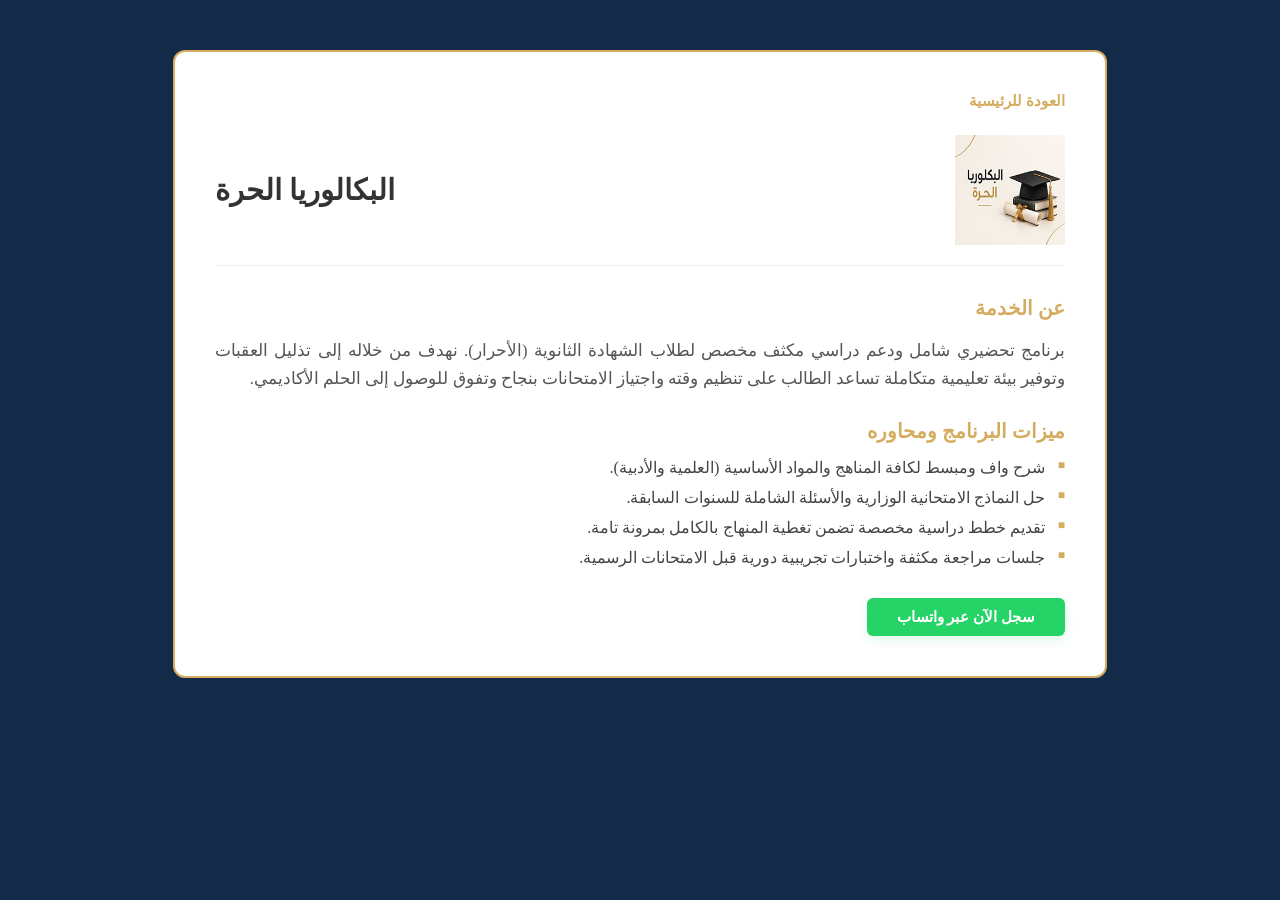
==== b.html @ c6a7dbd3 "Add files via upload" ====
<!DOCTYPE html>
<html lang="ar" dir="rtl">
<head>
    <meta charset="UTF-8">
    <meta name="viewport" content="width=device-width, initial-scale=1.0">
    <title>البكالوريا الحرة - مركز ELC</title>
    <!-- رابط ملف الـ CSS المشترك والموحد -->
    <link rel="stylesheet" href="style.css"> 
</head>
<body>
    <!-- نفس الـ id لتطبيق التنسيق الذهبي فوراً وبدون تكرار الأكواد -->
    <div class="service-details-page" id="f2f">
        
        <!-- زر العودة لصفحة الـ index الرئيسية -->
        <a href="index.html" class="back-link">العودة للرئيسية</a>
        
        <header class="page-header">
            <h1>البكالوريا الحرة</h1>
            <!-- مسار صورة البكالوريا الحرة المعتمد في موقعك -->
            <img src="image/b.jpg" alt="البكالوريا الحرة">
        </header>

        <section class="page-content">
            <h2>عن الخدمة</h2>
            <p>برنامج تحضيري شامل ودعم دراسي مكثف مخصص لطلاب الشهادة الثانوية (الأحرار). نهدف من خلاله إلى تذليل العقبات وتوفير بيئة تعليمية متكاملة تساعد الطالب على تنظيم وقته واجتياز الامتحانات بنجاح وتفوق للوصول إلى الحلم الأكاديمي.</p>
            
            <h2>ميزات البرنامج ومحاوره</h2>
            <ul>
                <li>شرح واف ومبسط لكافة المناهج والمواد الأساسية (العلمية والأدبية).</li>
                <li>حل النماذج الامتحانية الوزارية والأسئلة الشاملة للسنوات السابقة.</li>
                <li>تقديم خطط دراسية مخصصة تضمن تغطية المنهاج بالكامل بمرونة تامة.</li>
                <li>جلسات مراجعة مكثفة واختبارات تجريبية دورية قبل الامتحانات الرسمية.</li>
            </ul>
        </section>

        <footer class="page-footer">
            <!-- رابط الواتساب الدولي لسوريا مع رسالة مخصصة للبكالوريا الحرة -->
            <a href="https://wa.meً%20مركز%20ELC،%20أود%20الاستفسار%20والتسجيل%20في%20برنامج%20البكالوريا%20الحرة" target="_blank" class="whatsapp-btn">سجل الآن عبر واتساب</a>
        </footer>
    </div>
</body>
</html>
---- style.css ----
html{
    background-color: #142b4a;
}
body{
    direction: rtl;
}
nav ul{
    width: 900px;
    height: 70px;
    margin: 20px 20px;
    justify-content: flex-start;
    color: aliceblue;
    display: flex;
    list-style: none;
    gap: 25px;
    text-align: right;
    align-items: center;
    font-size: 24px;
    border-radius: 15px;
    padding: 0 35px 0 25px;
    flex-direction: row;
    list-style: none;
}
/* استهداف الروابط داخل القائمة مباشرة لإزالة الخط وجعلها بيضاء */
nav ul a {
    color: #ffffff !important; /* إجبار اللون على البقاء أبيض */
    text-decoration: none !important; /* إجبار إزالة الخط السفلي */
    font-size: 24px;
    font-weight: 500;
    transition: color 0.3s ease;
}

/* يضمن بقاء اللون أبيض حتى لو ضغط المستخدم على الكلمة سابقاً */
nav ul a:visited, 
nav ul a:link, 
nav ul a:active {
    color: #ffffff !important;
    text-decoration: none !important;
}

/* تأثير الهوفر: تحويل لون الكلمة إلى الذهبي فوراً عند تمرير الماوس */
nav ul a:hover {
    color: #d5ad60 !important; /* اللون الذهبي الخاص بك مجبر */
    text-decoration: none !important;
}

nav ul img{
    width: 90px;
    height: 60px;
}
.container{
    display: flex;
    justify-content: center;
    align-items: center;
    gap: 20px;
    margin: 30px auto;
    width: max-content;
}
.herosec {
    background-image: url(/image/p1.png);
    background-size: 100% 100%;
    height: 250px;
    color: aliceblue;
    width: 1300px;
    border-top: #d5ad60 solid 2px;
    padding: 15px;
    border-radius: 5px;
    margin-bottom: 20px;
    
    /* هذا الجزء هو المسؤول عن جعل h1 و h2 تحت بعضهما */
    display: flex;
    flex-direction: column; 
    
}
.main h1{
    text-align: center;
    align-items: center;
}
.container img{
    width: 600px;
    height: 300px;
}
.about{
    margin-top: 20px;
    padding: 10px;
    margin-bottom: 10px;
}
.about h2{
    font-size: 30px;
}
.about h2,
.about h3{
    color: #d5ad60;
}
/* الحاوية الرئيسية للخدمات */
/* تنسيق القسم الرئيسي */
.service {
    margin-top: 20px;
    padding: 60px 20px;
    direction: rtl;
    
    display: grid;
    /* توزيع 3 كروت في السطر للشاشات الكبيرة وكارتين للشاشات المتوسطة */
    grid-template-columns: repeat(auto-fit, minmax(350px, 1fr)); 
    gap: 25px;
    width: 90%;
    margin: 0 auto;
}

/* عنوان خدماتنا الرئيسي */
.service .ser {
    grid-column: 1 / -1;
    text-align: center;
    color: #0f2340; /* لون كحلي غامق فخم متناسق مع تصميم معهد ELC */
    font-size: 2.2rem;
    font-weight: 700;
    margin-bottom: 35px;
    color: #d5ad60;
}

/* التنسيق الأفقي الدقيق للكرت */
.card {
    background-color: #f3f3f3;
    border-radius: 12px;
    border: #d5ad60 solid 1px;
    overflow: hidden;
    /* ظل خفيف وناعم جداً مثل الصورة */
    box-shadow: 0 4px 15px rgba(0, 0, 0, 0.03); 
    display: flex;
    flex-direction: row; /* النص على اليمين والصورة على اليسار */
    justify-content: space-between;
    align-items: stretch;
    
    transition: transform 0.3s ease, box-shadow 0.3s ease;
}

/* حاوية المحتوى النصي الداخلي */
.card-content {
    flex: 1;
    padding: 25px 20px 20px 20px;
    display: flex;
    flex-direction: column;
    justify-content: space-between; /* يدفع زر التفاصيل للأسفل دائماً */
}

/* ترتيب الجزء العلوي للكرت (العنوان والأيقونة بجانب بعضهما) */
.card-header {
    display: flex;
    justify-content: space-between;
    align-items: flex-start;
    gap: 12px;
    margin-bottom: 8px;
}

/* تنسيق اسم الدورة */
.card-content h2 {
    font-size: 1.1rem;
    color: #0f2340; /* كحلي داكن */
    font-weight: 700;
    margin: 0;
    text-align: right;
    line-height: 1.4;
}

/* تنسيق الأيقونة الدائرية الذهبية */
.card-content .icon {
    width: 42px;
    height: 42px;
    background-color: #d5ad60; /* اللون الذهبي الخاص بك */
    color: #ffffff;
    border-radius: 50%; /* شكل دائري كامل */
    display: flex;
    align-items: center;
    justify-content: center;
    font-size: 1.2rem;
    flex-shrink: 0; /* منع انضغاط الدائرة */
    box-shadow: 0 4px 10px rgba(213, 173, 96, 0.2);
}

/* تنسيق النص والوصف القصير أسفل العنوان */
.card-content .desc {
    font-size: 0.88rem;
    color: #666666; /* لون رمادي ناعم ونظيف للمتن */
    margin: 0 0 20px 0;
    text-align: right;
    line-height: 1.6;
}

/* زر "التفاصيل ←" البسيط المتطابق مع الصورة */
.card-content .more-btn {
    align-self: flex-start; /* محاذاة الزر لليمين */
    color: #d5ad60; /* لون ذهبي */
    text-decoration: none;
    font-size: 0.85rem;
    font-weight: 700;
    transition: transform 0.2s ease, opacity 0.2s ease;
}

/* حركة بسيطة للسهم عند تمرير الماوس فوق زر التفاصيل */
.card-content .more-btn:hover {
    opacity: 0.8;
    transform: translateX(-3px); /* تحريك النص قليلاً جهة اليمين لإعطاء تأثير حركي ناعم */
}

/* تنسيق الصورة في الطرف الأيسر */
.card img {
    width: 100px; /* تم تصغير العرض من 125px إلى 100px لتصبح أصغر وأرتب */
    height: auto; /* ترك الارتفاع يتحدد تلقائياً لكي لا تتماشى أو تتشوه الصورة */
    max-height: 120px; /* وضع حد أقصى للارتفاع لضمان تناسق كل الكروت */
    object-fit: contain; /* السطر السحري: يضمن ظهور الصورة كاملة 100% بدون أي قص */
    align-self: center; /* لتوسط الصورة عمودياً في الطرف الأيسر */
    margin-left: 15px; /* مسافة بسيطة بين الصورة وحافة الكرت اليسرى */
    flex-shrink: 0; /* يمنع انضغاط الصورة نهائياً عند صغر حجم الشاشة */
}

/* تأثير التمرير (Hover) على الكرت بالكامل */
.card:hover {
    transform: translateY(-4px);
    box-shadow: 0 8px 25px rgba(15, 35, 64, 0.06);
}
/*تنسق الايقونات وقسم التواصل*/
/* تنسيق قسم تواصل معنا الرئيسي */
#contact {
    
    padding: 60px 20px;
    direction: rtl;
    text-align: center;
}

/* تنسيق الحاوية الداخلية */
#contact .cont {
    max-width: 600px;
    margin: 0 auto;
}

/* تنسيق العنوان الرئيسي "تواصل معنا" باللون الذهبي وبدون خط سفلي */
#contact h2 {
    color: #d5ad60; /* اللون الذهبي الخاص بك */
    font-size: 2.2rem;
    font-weight: 700;
    margin-bottom: 35px;
    display: inline-block;
}

/* حاوية الأيقونات لتوزيعها بشكل أفقي متناسق */
.icon-link-container {
    display: flex;
    justify-content: center;
    align-items: center;
    gap: 25px; /* المسافة بين الأيقونات */
    margin-top: 10px;
}

/* التنسيق المودرن لكل أيقونة تواصل */
.icon-link {
    display: flex;
    align-items: center;
    justify-content: center;
    width: 55px;
    height: 55px;
    background-color: #f1f4f8; /* خلفية ناعمة */
    color: #d5ad60; /* لون الأيقونة ذهبي */
    border: 1.5px solid rgba(213, 173, 96, 0.2); 
    border-radius: 50%; /* شكل دائري */
    font-size: 1.4rem; 
    text-decoration: none; /* يضمن عدم وجود أي خط تحت الأيقونة */
    transition: all 0.3s cubic-bezier(0.16, 1, 0.3, 1); 
}

/* تأثير التمرير (Hover) فوق الأيقونة */
.icon-link:hover {
    transform: translateY(-5px); 
    background-color: #d5ad60; /* تمتلئ الخلفية باللون الذهبي */
    color: #ffffff; /* تتحول الأيقونة للأبيض */
    box-shadow: 0 10px 20px rgba(213, 173, 96, 0.25); 
    border-color: #d5ad60;
}
#f2f.service-details-page {
    max-width: 850px;
    margin: 50px auto;
    background-color: #ffffff;
    border-radius: 12px;
    border: #d5ad60 solid 2px; /* الحد الذهبي المطابق للكروت */
    box-shadow: 0 4px 20px rgba(0, 0, 0, 0.04);
    padding: 40px;
}

/* زر العودة للرئيسية */
#f2f .back-link {
    display: inline-block;
    color: #d5ad60;
    text-decoration: none;
    font-weight: 600;
    font-size: 0.95rem;
    margin-bottom: 25px;
    transition: transform 0.2s ease;
}

#f2f .back-link:hover {
    transform: translateX(5px); /* حركة بسيطة لليمين تماشيًا مع اتجاه الـ RTL */
}

/* تنسيق الهيدر الداخلي (العنوان والصورة) */
#f2f .page-header {
    display: flex;
    flex-direction: column-reverse; /* ترتيب مناسب للموبايل تلقائياً */
    gap: 25px;
    margin-bottom: 30px;
    padding-bottom: 20px;
    border-bottom: 1px solid #eeeeee;
}

/* الترتيب الأفقي الفخم على الشاشات الكبيرة (الكمبيوتر) */
@media (min-width: 768px) {
    #f2f .page-header {
        flex-direction: row-reverse; /* العنوان يمين والصورة يسار */
        align-items: center;
        justify-content: space-between;
    }
}

#f2f .page-header h1 {
    color: #333333;
    font-size: 1.8rem;
    font-weight: 700;
    margin: 0;
    text-align: right;
}

/* تنسيق الصورة لتظهر بالكامل وبحجم أصغر مرتب */
#f2f .page-header img {
    width: 110px;
    height: 110px;
    object-fit: contain; /* تظهر كاملة بدون أي قص */
    flex-shrink: 0;
}

/* تنسيق الفقرات والعناوين الداخلية */
#f2f .page-content h2 {
    color: #d5ad60; /* العناوين الداخلية باللون الذهبي الخاص بك */
    font-size: 1.25rem;
    font-weight: 600;
    margin: 25px 0 10px 0;
    text-align: right;
}

#f2f .page-content p {
    color: #555555;
    font-size: 1.05rem;
    text-align: justify;
    line-height: 1.7;
}

/* تنسيق قائمة المحاور المنقطة بشكل مودرن */
#f2f .page-content ul {
    list-style: none;
    padding: 0;
    margin: 15px 0 0 0;
}

#f2f .page-content ul li {
    position: relative;
    padding-right: 20px;
    margin-bottom: 10px;
    font-size: 1.02rem;
    color: #444444;
    text-align: right;
}

/* استبدال النقطة التقليدية بمربع ذهبي صغير وأنيق */
#f2f .page-content ul li::before {
    content: "■";
    position: absolute;
    right: 0;
    top: 0;
    color: #d5ad60;
    font-size: 0.75rem;
}

/* تنسيق فوتر الصفحة وزر الواتساب */
#f2f .page-footer {
    margin-top: 30px;
    text-align: right;
}

#f2f .whatsapp-btn {
    display: inline-block;
    background-color: #25d366; /* الأخضر الرسمي للواتساب */
    color: #ffffff !important; /* إجبار النص على اللون الأبيض */
    text-decoration: none !important;
    padding: 10px 30px;
    border-radius: 6px;
    font-weight: 600;
    font-size: 0.95rem;
    box-shadow: 0 4px 12px rgba(37, 211, 102, 0.15);
    transition: background-color 0.2s ease, transform 0.2s ease;
}

#f2f .whatsapp-btn:hover {
    background-color: #20ba5a;
    transform: translateY(-2px);
}
/* ==========================================================================
   كود CSS الموحد لصفحات تفاصيل الخدمات (الكبار، الأطفال، وباقي الخدمات)
   ========================================================================== */

/* الحاوية الكبيرة المخصصة لجميع الصفحات الفرعية بفضل الـ id الموحد f2f */
#f2f.service-details-page {
    max-width: 850px;
    margin: 50px auto;
    background-color: #ffffff;
    border-radius: 12px;
    /* الحد الذهبي الفخم المتناسق مع كروت الصفحة الرئيسية */
    border: #d5ad60 solid 2px; 
    box-shadow: 0 4px 20px rgba(0, 0, 0, 0.04);
    padding: 40px;
}

/* تنسيق زر العودة للرئيسية */
#f2f .back-link {
    display: inline-block;
    color: #d5ad60;
    text-decoration: none;
    font-weight: 600;
    font-size: 0.95rem;
    margin-bottom: 25px;
    transition: transform 0.2s ease;
}

#f2f .back-link:hover {
    transform: translateX(5px); /* حركة تفاعلية جهة اليمين */
}

/* تنسيق الهيدر الداخلي (العنوان والصورة بجانب بعضهما) */
#f2f .page-header {
    display: flex;
    flex-direction: column-reverse; /* ترتيب عمودي ذكي للموبايل */
    gap: 25px;
    margin-bottom: 30px;
    padding-bottom: 20px;
    border-bottom: 1px solid #eeeeee; /* خط فاصل ناعم */
}

/* الترتيب الأفقي الفخم على الشاشات الكبيرة (الكمبيوتر والتابلت) */
@media (min-width: 768px) {
    #f2f .page-header {
        flex-direction: row-reverse; /* العنوان يمين والصورة يسار */
        align-items: center;
        justify-content: space-between;
    }
}

/* تنسيق عنوان الدورة الرئيسي */
#f2f .page-header h1 {
    color: #333333;
    font-size: 1.8rem;
    font-weight: 700;
    margin: 0;
    text-align: right;
}

/* تنسيق الصورة لتظهر كاملة وبحجم مرتب دون أن تُقص */
#f2f .page-header img {
    width: 110px;
    height: 110px;
    object-fit: contain; /* السطر السحري لظهور الصورة كاملة 100% */
    flex-shrink: 0;
}

/* تنسيق العناوين الداخلية للفقرات */
#f2f .page-content h2 {
    color: #d5ad60; /* اللون الذهبي الخاص بك */
    font-size: 1.25rem;
    font-weight: 600;
    margin: 25px 0 10px 0;
    text-align: right;
}

/* تنسيق النصوص والشرح */
#f2f .page-content p {
    color: #555555;
    font-size: 1.05rem;
    text-align: justify;
    line-height: 1.7;
}

/* تنسيق قائمة المحاور والرموز النقاطية */
#f2f .page-content ul {
    list-style: none;
    padding: 0;
    margin: 15px 0 0 0;
}

#f2f .page-content ul li {
    position: relative;
    padding-right: 20px;
    margin-bottom: 10px;
    font-size: 1.02rem;
    color: #444444;
    text-align: right;
}

/* استبدال النقطة التقليدية بمربع ذهبي صغير وأنيق */
#f2f .page-content ul li::before {
    content: "■";
    position: absolute;
    right: 0;
    top: 0;
    color: #d5ad60;
    font-size: 0.75rem;
}

/* تنسيق فوتر الصفحة وزر الواتساب */
#f2f .page-footer {
    margin-top: 30px;
    text-align: right;
}

#f2f .whatsapp-btn {
    display: inline-block;
    background-color: #25d366; /* الأخضر الرسمي للواتساب */
    color: #ffffff !important; /* إجبار النص على اللون الأبيض الدائم */
    text-decoration: none !important; /* إزالة أي خطوط تحت النص */
    padding: 10px 30px;
    border-radius: 6px;
    font-weight: 600;
    font-size: 0.95rem;
    box-shadow: 0 4px 12px rgba(37, 211, 102, 0.15);
    transition: background-color 0.2s ease, transform 0.2s ease;
}

#f2f .whatsapp-btn:hover {
    background-color: #20ba5a;
    transform: translateY(-2px); /* ارتفاع بسيط عند التمرير */
}
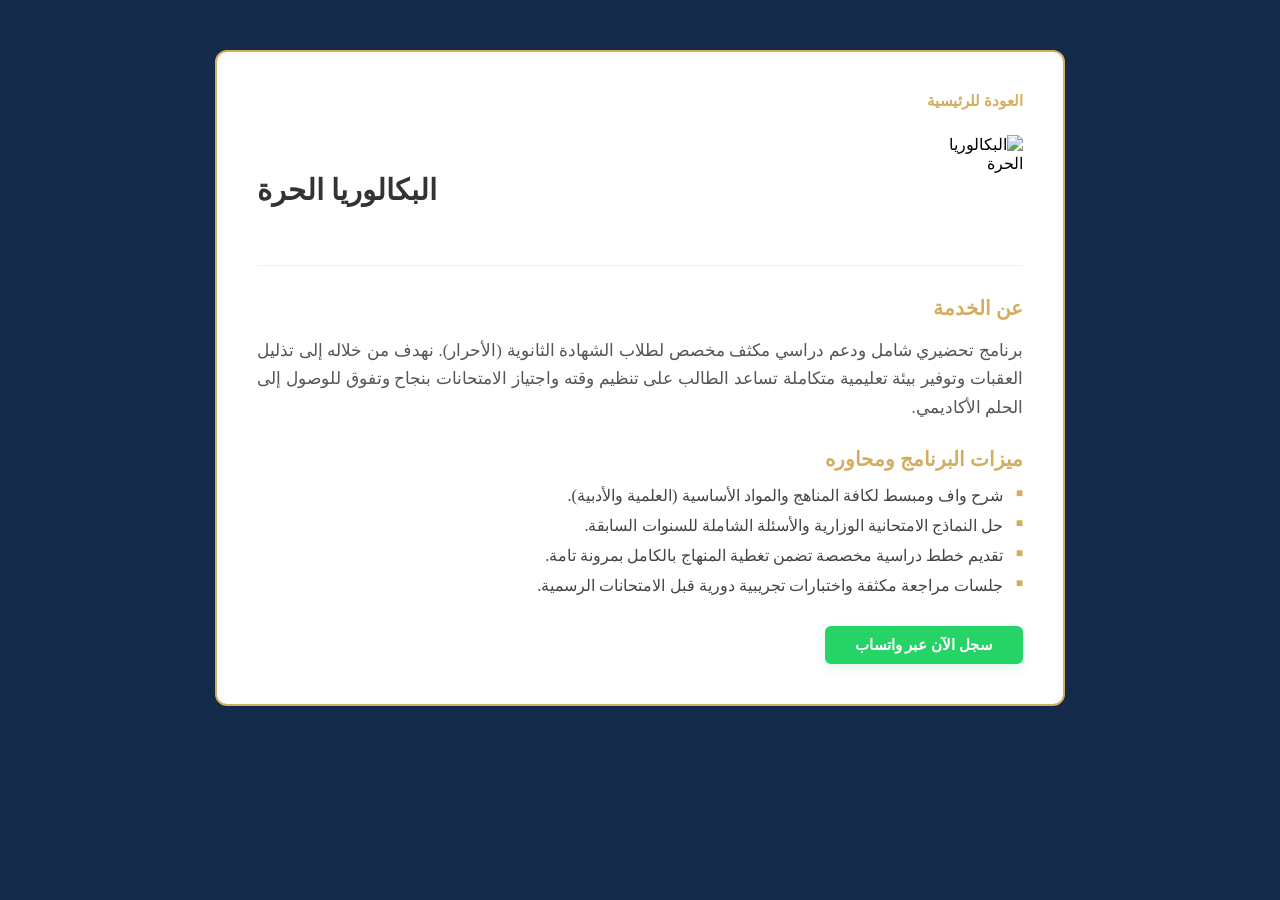
==== commit e4ab43fa: "fixcode" ====
--- a/b.html
+++ b/b.html
@@ -17,7 +17,7 @@
         <header class="page-header">
             <h1>البكالوريا الحرة</h1>
             <!-- مسار صورة البكالوريا الحرة المعتمد في موقعك -->
-            <img src="image/b.jpg" alt="البكالوريا الحرة">
+            <img src="https://github.com/subhia1997g-ux/ELC/blob/main/image/b.jpg?raw=true" alt="البكالوريا الحرة">
         </header>
 
         <section class="page-content">
--- a/style.css
+++ b/style.css
@@ -57,7 +57,7 @@
     width: max-content;
 }
 .herosec {
-    background-image: url(/image/p1.png);
+    background-image:linear-gradient(rgba(20, 30, 50, 0.4), rgba(20, 30, 50, 0.4)), url("https://github.com/subhia1997g-ux/ELC/blob/main/image/p1.png?raw=true");
     background-size: 100% 100%;
     height: 250px;
     color: aliceblue;
@@ -537,3 +537,266 @@
 
 
 
+
+
+/* =========================================================
+   Responsive adjustments for ELC
+   Added after reviewing the actual HTML structure.
+   Existing desktop styles above are retained and overridden
+   only where needed for smaller screens.
+   ========================================================= */
+
+*,
+*::before,
+*::after {
+    box-sizing: border-box;
+}
+
+img {
+    max-width: 100%;
+}
+
+/* Main navigation and hero: prevent fixed-width overflow */
+nav ul {
+    max-width: calc(100% - 32px);
+}
+
+.container {
+    width: calc(100% - 32px);
+    max-width: 1330px;
+}
+
+.herosec {
+    width: 100%;
+    min-width: 0;
+    min-height: 250px;
+    height: auto;
+    background-size: cover;
+    background-position: center;
+    overflow-wrap: anywhere;
+}
+
+.container img {
+    width: min(600px, 100%);
+    height: auto;
+}
+
+.service {
+    width: min(90%, 1400px);
+    grid-template-columns: repeat(3, minmax(0, 1fr));
+}
+
+#f2f.service-details-page {
+    width: calc(100% - 32px);
+    box-sizing: border-box;
+}
+
+/* Laptop and tablet */
+@media (max-width: 1100px) {
+    nav ul {
+        width: calc(100% - 32px);
+        height: auto;
+        margin: 16px auto;
+        padding: 12px 16px;
+        gap: 18px;
+        flex-wrap: wrap;
+        justify-content: center;
+    }
+
+    nav ul a {
+        font-size: 20px;
+    }
+
+    .service {
+        grid-template-columns: repeat(2, minmax(0, 1fr));
+        padding: 42px 16px;
+    }
+
+    #f2f.service-details-page {
+        max-width: 850px;
+        padding: 32px;
+    }
+}
+
+/* Mobile */
+@media (max-width: 767px) {
+    nav ul {
+        width: calc(100% - 24px);
+        max-width: none;
+        margin: 12px auto;
+        padding: 12px;
+        gap: 12px 16px;
+        font-size: 16px;
+    }
+
+    nav ul img {
+        width: 70px;
+        height: auto;
+        max-height: 55px;
+        object-fit: contain;
+    }
+
+    nav ul a {
+        font-size: 16px;
+    }
+
+    .container {
+        width: calc(100% - 24px);
+        margin: 20px auto;
+        gap: 14px;
+    }
+
+    .herosec {
+        min-height: 220px;
+        padding: 18px 14px;
+        background-size: cover;
+    }
+
+    .herosec h1 {
+        font-size: clamp(1.35rem, 5vw, 1.9rem);
+        line-height: 1.5;
+    }
+
+    .herosec h2 {
+        font-size: clamp(0.95rem, 3.5vw, 1.15rem);
+        line-height: 1.7;
+    }
+
+    .about {
+        padding: 12px 16px;
+    }
+
+    .about h2 {
+        font-size: 24px;
+    }
+
+    .about h3 {
+        font-size: 1rem;
+        line-height: 1.8;
+    }
+
+    .service {
+        width: calc(100% - 24px);
+        padding: 30px 0;
+        grid-template-columns: minmax(0, 1fr);
+        gap: 18px;
+    }
+
+    .service .ser {
+        font-size: 1.8rem;
+        margin-bottom: 12px;
+    }
+
+    .card {
+        width: 100%;
+        min-width: 0;
+    }
+
+    .card-content {
+        min-width: 0;
+        padding: 18px 14px;
+    }
+
+    .card-content h2 {
+        font-size: 1rem;
+        overflow-wrap: anywhere;
+    }
+
+    .card-content .desc {
+        font-size: 0.88rem;
+        overflow-wrap: anywhere;
+    }
+
+    .card img {
+        width: 88px;
+        max-width: 30%;
+        max-height: 110px;
+        height: auto;
+        object-fit: contain;
+        margin-left: 10px;
+    }
+
+    #contact {
+        padding: 40px 16px;
+    }
+
+    #contact h2 {
+        font-size: 1.8rem;
+    }
+
+    .icon-link-container {
+        flex-wrap: wrap;
+        gap: 14px;
+    }
+
+    .icon-link {
+        width: 50px;
+        height: 50px;
+    }
+
+    #f2f.service-details-page {
+        width: calc(100% - 24px);
+        margin: 24px auto;
+        padding: 22px 16px;
+    }
+
+    #f2f .page-header {
+        gap: 16px;
+    }
+
+    #f2f .page-header h1 {
+        font-size: 1.5rem;
+        overflow-wrap: anywhere;
+    }
+
+    #f2f .page-header img {
+        width: 90px;
+        height: 90px;
+    }
+
+    #f2f .page-content h2 {
+        font-size: 1.15rem;
+    }
+
+    #f2f .page-content p,
+    #f2f .page-content ul li {
+        font-size: 0.98rem;
+        overflow-wrap: anywhere;
+    }
+
+    #f2f .whatsapp-btn {
+        max-width: 100%;
+        padding: 10px 20px;
+    }
+}
+
+/* Very narrow phones */
+@media (max-width: 380px) {
+    nav ul {
+        gap: 10px;
+    }
+
+    nav ul a {
+        font-size: 15px;
+    }
+
+    .card {
+        flex-direction: column;
+        align-items: stretch;
+    }
+
+    .card img {
+        width: 100px;
+        max-width: 100%;
+        max-height: 100px;
+        margin: 0 auto 12px;
+    }
+
+    .card-content {
+        padding: 16px;
+    }
+
+    #f2f.service-details-page {
+        padding: 18px 12px;
+    }
+}
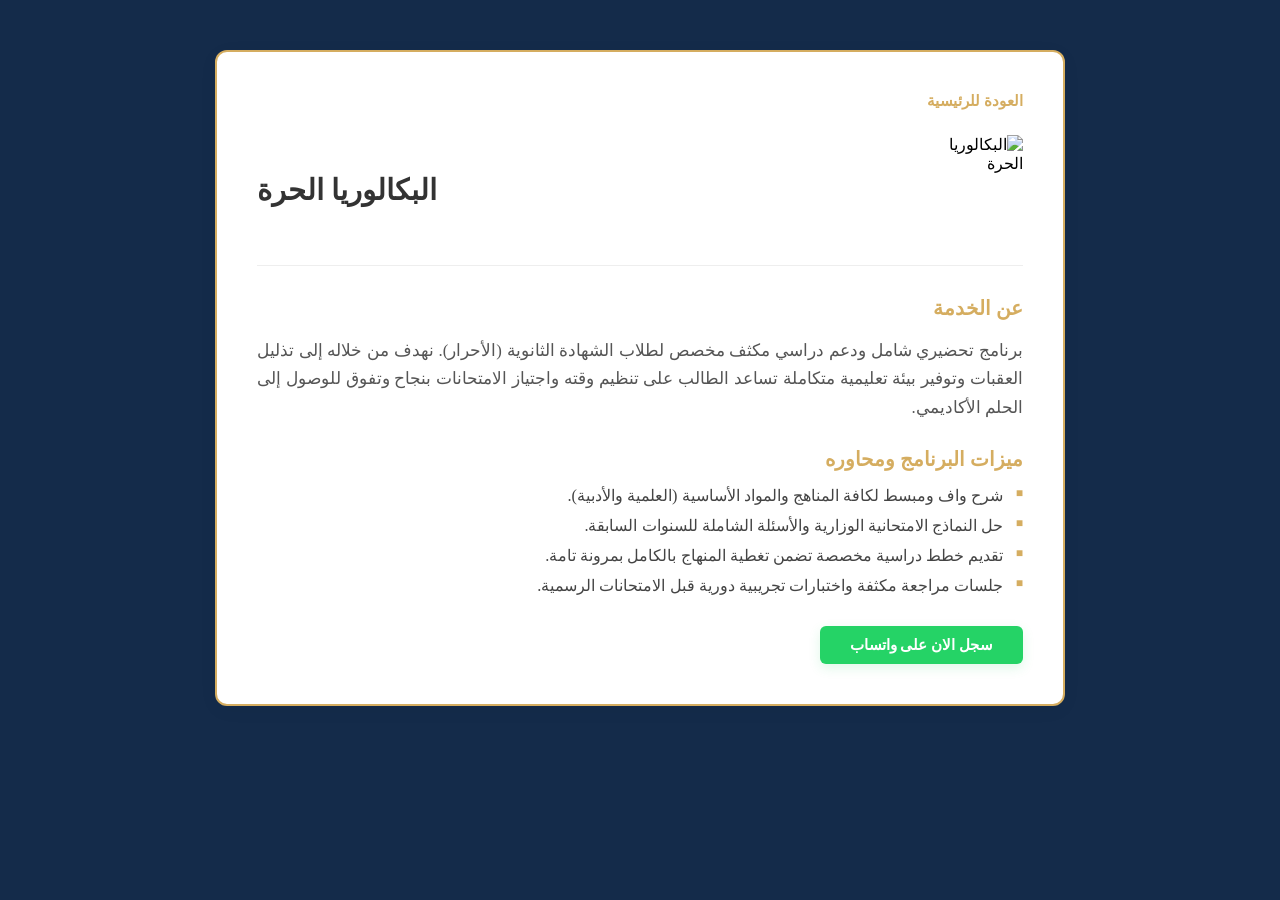
==== commit 17383698: "ADD WHATS TEXT" ====
--- a/b.html
+++ b/b.html
@@ -35,7 +35,8 @@
 
         <footer class="page-footer">
             <!-- رابط الواتساب الدولي لسوريا مع رسالة مخصصة للبكالوريا الحرة -->
-            <a href="https://wa.meً%20مركز%20ELC،%20أود%20الاستفسار%20والتسجيل%20في%20برنامج%20البكالوريا%20الحرة" target="_blank" class="whatsapp-btn">سجل الآن عبر واتساب</a>
+            <a href="https://wa.me/963958646567?text=مرحبا أريد الاستفسار عن دورة البكلوريا الحرة " target="_blank"
+            class="whatsapp-btn">سجل الان على واتساب</a>
         </footer>
     </div>
 </body>
